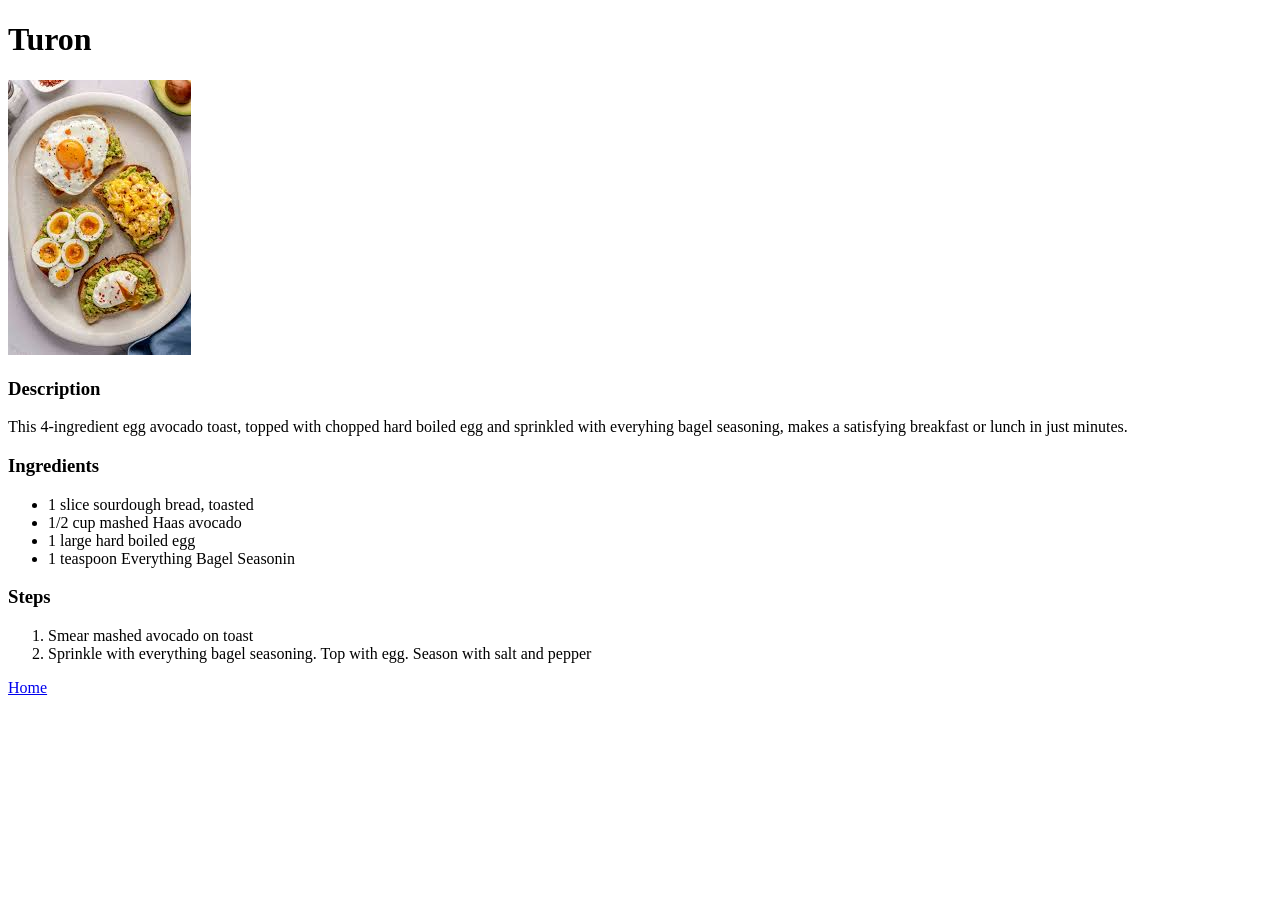
==== recipes/egg-avocado-toast.html @ 4c08907d "Create egg-avocado-toast recipe page The page was created and populated with the ingridient, steps, " ====
<!DOCTYPE html>
<html lang="en">
<head>
    <meta charset="UTF-8">
    <meta name="viewport" content="width=device-width, initial-scale=1.0">
    <title>Egg Avocado Toast</title>
</head>
<body>
    <h1>Turon</h1>
    <img src="egg-avocado-toast.jpeg" alt="image of egg avocado toast">
    <h3>Description</h3>
    <p>This 4-ingredient egg avocado toast, topped with chopped hard boiled egg and sprinkled with everyhing bagel seasoning, makes a satisfying breakfast or lunch in just minutes.</p>    
    <h3>Ingredients</h3>
    <ul>
        <li>1 slice sourdough bread, toasted </li>
        <li>1/2 cup mashed Haas avocado</li>
        <li>1 large hard boiled egg</li>
        <li>1 teaspoon Everything Bagel Seasonin</li>
    </ul>
    <h3>Steps</h3>
    <ol>
        <li>Smear mashed avocado on toast</li>
        <li>Sprinkle with everything bagel seasoning. Top with egg. Season with salt and pepper</li>
    </ol>
    <a href="../index.html">Home</a>
    
</body>
</html>
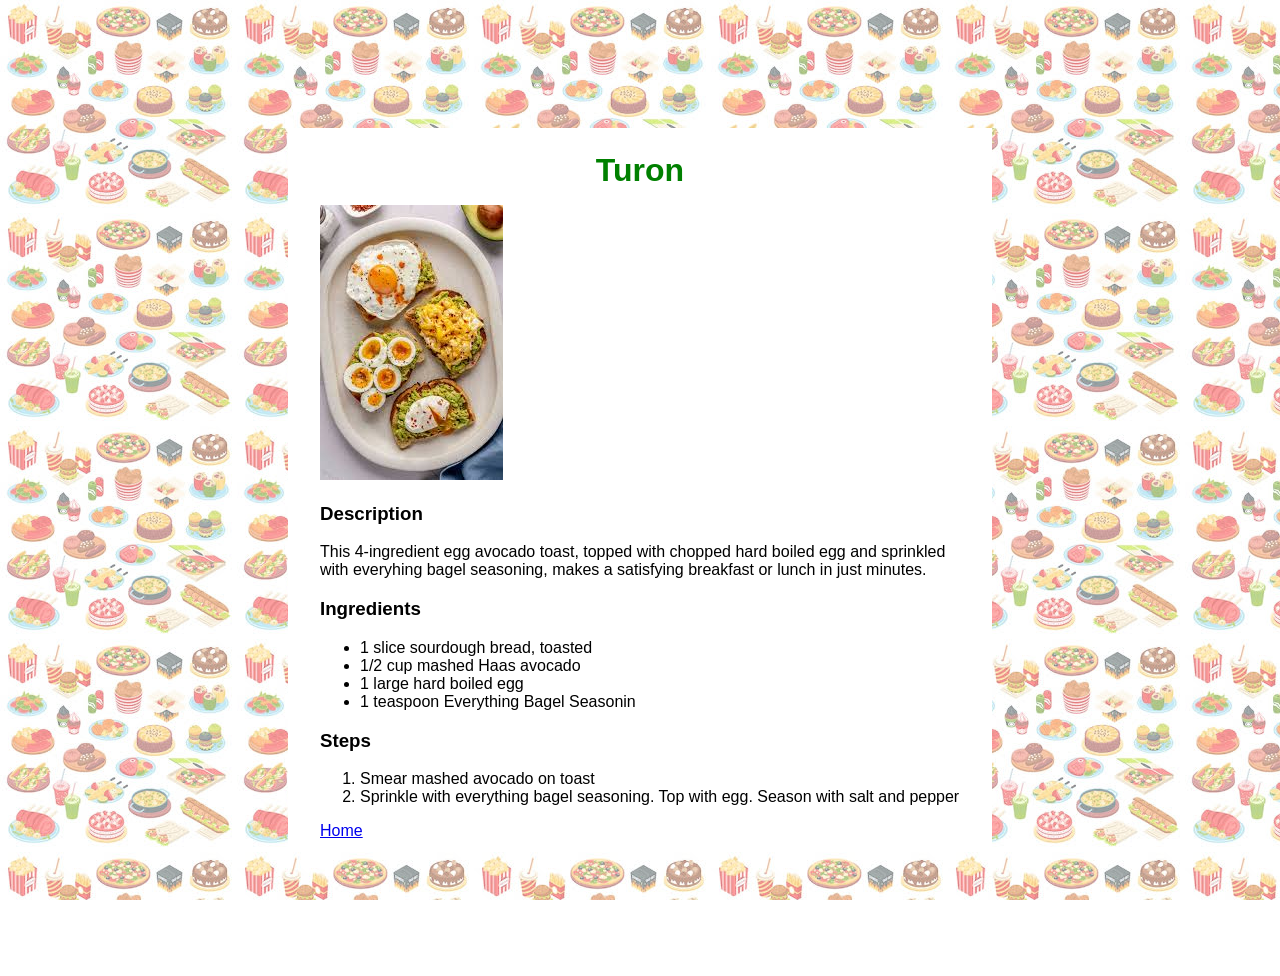
==== commit ab2ed9d3: "Add thesame external styling to egg advocado recipe" ====
--- a/recipes/egg-avocado-toast.html
+++ b/recipes/egg-avocado-toast.html
@@ -3,26 +3,32 @@
 <head>
     <meta charset="UTF-8">
     <meta name="viewport" content="width=device-width, initial-scale=1.0">
+    <link rel="stylesheet" href="../style.css">
     <title>Egg Avocado Toast</title>
 </head>
 <body>
-    <h1>Turon</h1>
-    <img src="egg-avocado-toast.jpeg" alt="image of egg avocado toast">
-    <h3>Description</h3>
-    <p>This 4-ingredient egg avocado toast, topped with chopped hard boiled egg and sprinkled with everyhing bagel seasoning, makes a satisfying breakfast or lunch in just minutes.</p>    
-    <h3>Ingredients</h3>
-    <ul>
-        <li>1 slice sourdough bread, toasted </li>
-        <li>1/2 cup mashed Haas avocado</li>
-        <li>1 large hard boiled egg</li>
-        <li>1 teaspoon Everything Bagel Seasonin</li>
-    </ul>
-    <h3>Steps</h3>
-    <ol>
-        <li>Smear mashed avocado on toast</li>
-        <li>Sprinkle with everything bagel seasoning. Top with egg. Season with salt and pepper</li>
-    </ol>
-    <a href="../index.html">Home</a>
+    <div class="bg-image"></div>
+    <div class="center-items">
+        <h1>Turon</h1>
+        <img src="../images/egg-avocado-toast.jpeg" alt="image od egg-avocado-toast">
+        <h3>Description</h3>
+        <p>This 4-ingredient egg avocado toast, topped with chopped hard boiled egg and sprinkled with everyhing bagel seasoning, makes a satisfying breakfast or lunch in just minutes.</p>    
+        <h3>Ingredients</h3>
+        <ul>
+            <li>1 slice sourdough bread, toasted </li>
+            <li>1/2 cup mashed Haas avocado</li>
+            <li>1 large hard boiled egg</li>
+            <li>1 teaspoon Everything Bagel Seasonin</li>
+        </ul>
+        <h3>Steps</h3>
+        <ol>
+            <li>Smear mashed avocado on toast</li>
+            <li>Sprinkle with everything bagel seasoning. Top with egg. Season with salt and pepper</li>
+        </ol>
+        <a href="../index.html">Home</a>
+    </div>
+
+ 
     
 </body>
 </html>
--- a/style.css
+++ b/style.css
@@ -0,0 +1,30 @@
+html, body{  
+    margin: 0;
+    padding: 0;
+    font-family: 'Segoe UI', Tahoma, Geneva, Verdana, sans-serif;
+}
+.bg-image{
+    z-index: -1;
+    height: 100vh;
+    width: 100vw;
+    position: fixed;
+    top: 0;
+    left: 0;
+    background-image: url(images/background.jpeg);
+    opacity: 0.5;
+}
+.center-items{
+    z-index:1 ;
+    margin: 10% auto;
+    padding: 8px 32px;
+    width: 50%;
+   
+    position: relative;
+    background-color: white;
+}
+h1{
+    padding: 8px;
+    margin: 8px;
+    color: green;
+    text-align: center;    
+}
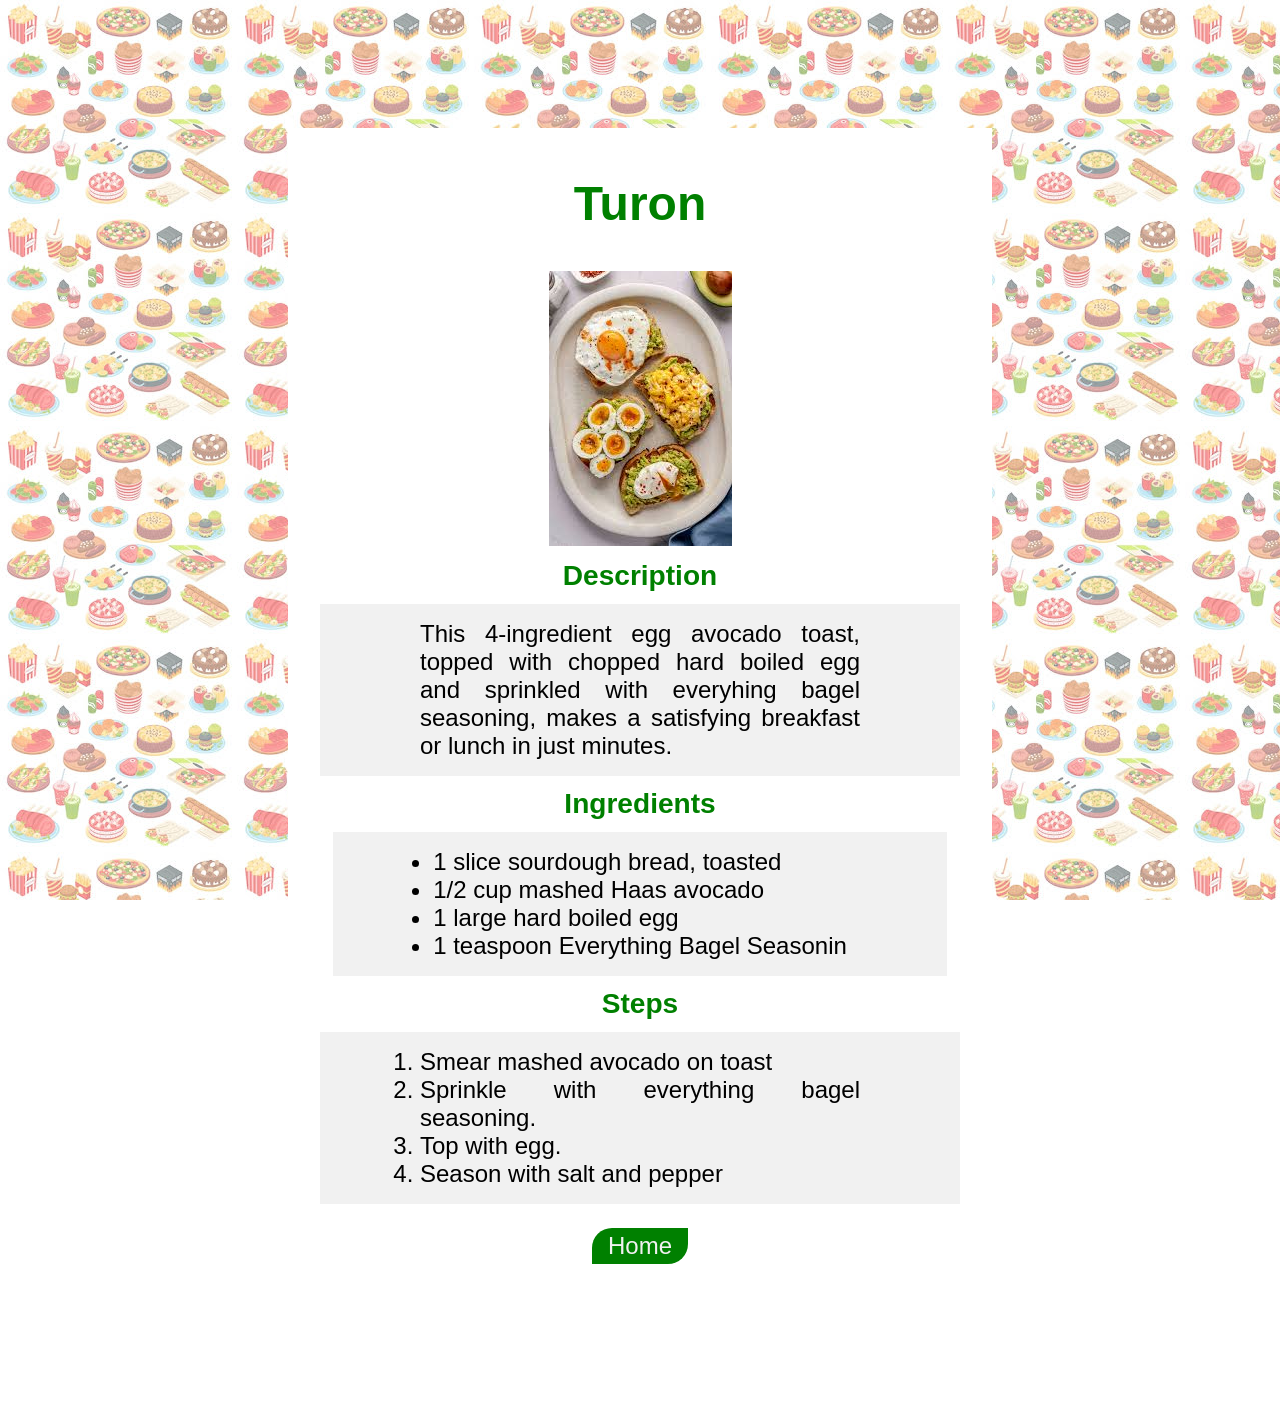
==== commit 9862eade: "Add stylesheet to recipe egg advocado" ====
--- a/recipes/egg-avocado-toast.html
+++ b/recipes/egg-avocado-toast.html
@@ -4,7 +4,7 @@
     <meta charset="UTF-8">
     <meta name="viewport" content="width=device-width, initial-scale=1.0">
     <link rel="stylesheet" href="../style.css">
-    <title>Egg Avocado Toast</title>
+    <title>Home|Egg Avocado Toast</title>
 </head>
 <body>
     <div class="bg-image"></div>
@@ -14,17 +14,19 @@
         <h3>Description</h3>
         <p>This 4-ingredient egg avocado toast, topped with chopped hard boiled egg and sprinkled with everyhing bagel seasoning, makes a satisfying breakfast or lunch in just minutes.</p>    
         <h3>Ingredients</h3>
-        <ul>
+        <ul class="center-list">
             <li>1 slice sourdough bread, toasted </li>
             <li>1/2 cup mashed Haas avocado</li>
             <li>1 large hard boiled egg</li>
             <li>1 teaspoon Everything Bagel Seasonin</li>
         </ul>
         <h3>Steps</h3>
-        <ol>
+        <ol class="center-list">
             <li>Smear mashed avocado on toast</li>
-            <li>Sprinkle with everything bagel seasoning. Top with egg. Season with salt and pepper</li>
-        </ol>
+            <li>Sprinkle with everything bagel seasoning. 
+            <li>Top with egg.</li> 
+            <li>Season with salt and pepper</li>
+        </ol><br>
         <a href="../index.html">Home</a>
     </div>
 
--- a/style.css
+++ b/style.css
@@ -1,6 +1,7 @@
 html, body{  
     margin: 0;
     padding: 0;
+    font-size: 24px;
     font-family: 'Segoe UI', Tahoma, Geneva, Verdana, sans-serif;
 }
 .bg-image{
@@ -21,10 +22,44 @@
    
     position: relative;
     background-color: white;
+    text-align: center;
 }
-h1{
+h1,
+h3{
     padding: 8px;
-    margin: 8px;
     color: green;
-    text-align: center;    
+    text-align: center;
+    font-weight: bolder;  
+}
+h3{
+    margin: -20px;
+}
+img{
+    margin-bottom: 20px;
+}
+p{
+    padding: 16px 100px;
+    background-color: rgb(241, 241, 241);
+    text-align: justify;
+}
+a{
+    display: inline-block;
+    padding: 4px 16px;
+    background-color: green;
+    color: rgb(241, 241, 241);
+    border-top-left-radius: 20px;
+    border-bottom-right-radius: 20px;
+    text-decoration: none;
+    margin-bottom: 20px;
+}
+a:hover{
+    background-color: rgb(241, 241, 241);
+    color: green;
+}
+ul.center-list,
+ol.center-list{
+    display: inline-block;
+    text-align: justify ;
+    background-color: rgb(241, 241, 241);
+    padding: 16px 100px;
 }
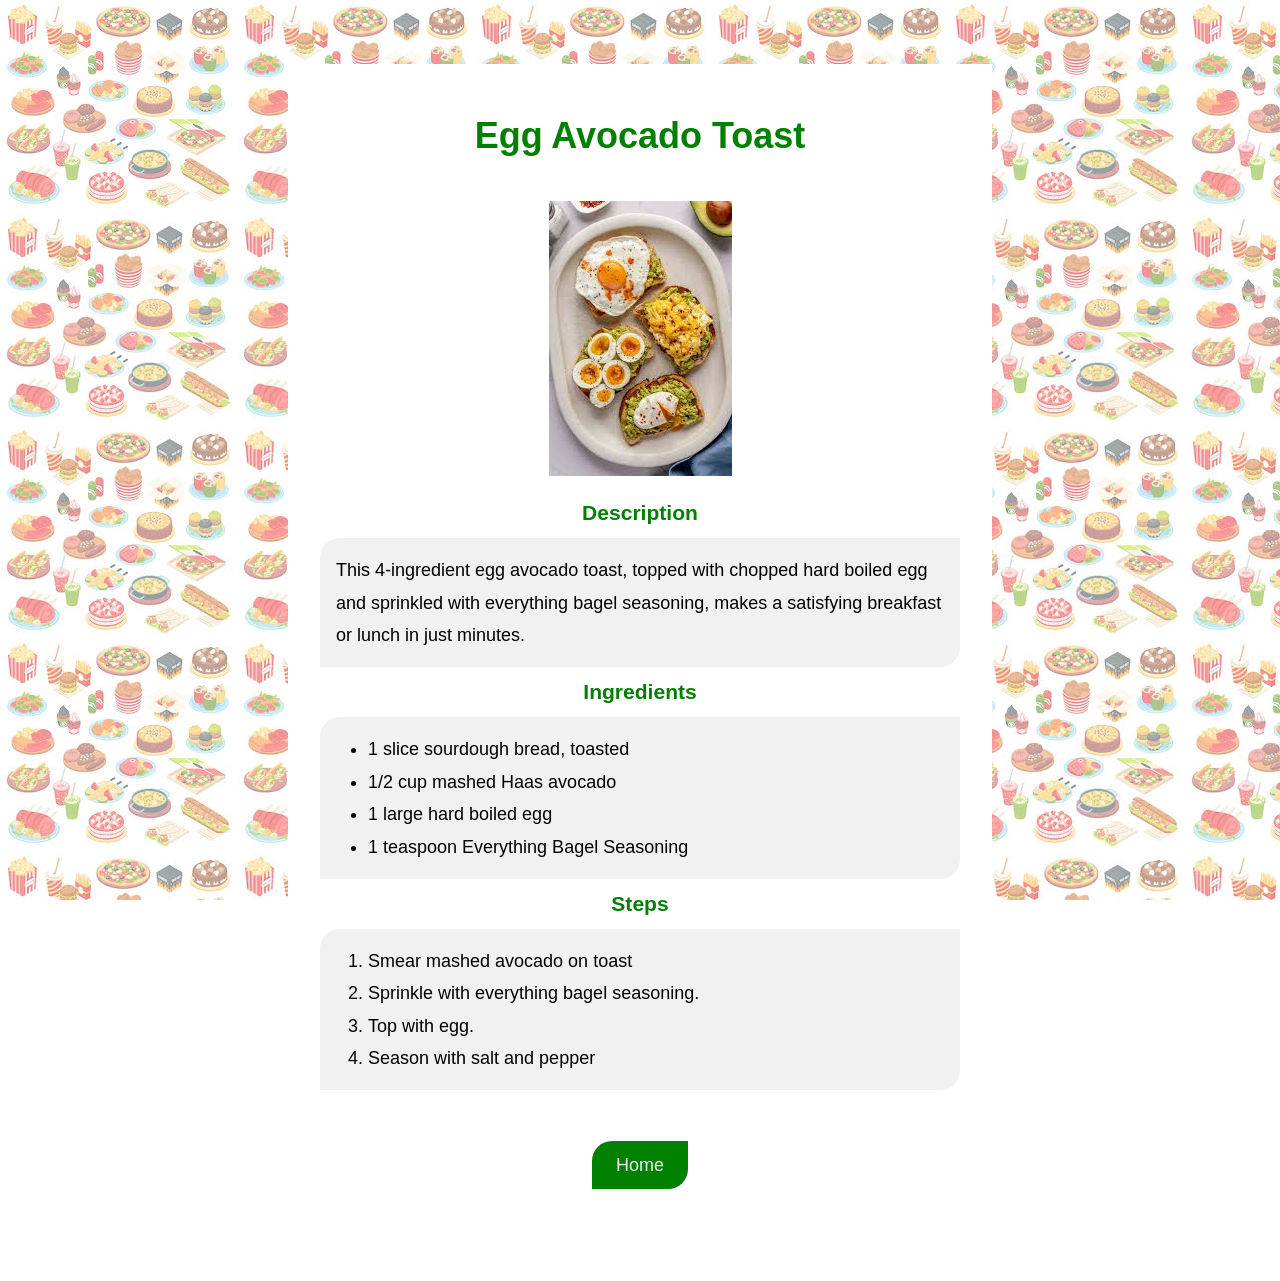
==== commit ab46a4bb: "Fix type error on egg-avocado-page" ====
--- a/recipes/egg-avocado-toast.html
+++ b/recipes/egg-avocado-toast.html
@@ -9,16 +9,16 @@
 <body>
     <div class="bg-image"></div>
     <div class="center-items">
-        <h1>Turon</h1>
+        <h1>Egg Avocado Toast</h1>
         <img src="../images/egg-avocado-toast.jpeg" alt="image od egg-avocado-toast">
         <h3>Description</h3>
-        <p>This 4-ingredient egg avocado toast, topped with chopped hard boiled egg and sprinkled with everyhing bagel seasoning, makes a satisfying breakfast or lunch in just minutes.</p>    
+        <p>This 4-ingredient egg avocado toast, topped with chopped hard boiled egg and sprinkled with everything bagel seasoning, makes a satisfying breakfast or lunch in just minutes.</p>    
         <h3>Ingredients</h3>
         <ul class="center-list">
             <li>1 slice sourdough bread, toasted </li>
             <li>1/2 cup mashed Haas avocado</li>
             <li>1 large hard boiled egg</li>
-            <li>1 teaspoon Everything Bagel Seasonin</li>
+            <li>1 teaspoon Everything Bagel Seasoning</li>
         </ul>
         <h3>Steps</h3>
         <ol class="center-list">
--- a/style.css
+++ b/style.css
@@ -1,8 +1,9 @@
 html, body{  
     margin: 0;
     padding: 0;
-    font-size: 24px;
+    font-size: 18px;
     font-family: 'Segoe UI', Tahoma, Geneva, Verdana, sans-serif;
+    line-height: 1.8;
 }
 .bg-image{
     z-index: -1;
@@ -16,13 +17,13 @@
 }
 .center-items{
     z-index:1 ;
-    margin: 10% auto;
+    margin: 5% auto;
     padding: 8px 32px;
     width: 50%;
-   
     position: relative;
     background-color: white;
     text-align: center;
+    overflow: hidden;
 }
 h1,
 h3{
@@ -38,13 +39,15 @@
     margin-bottom: 20px;
 }
 p{
-    padding: 16px 100px;
+    padding: 16px;
     background-color: rgb(241, 241, 241);
-    text-align: justify;
+    text-align: left;
+    border-top-left-radius: 20px;
+    border-bottom-right-radius: 20px;
 }
 a{
     display: inline-block;
-    padding: 4px 16px;
+    padding: 8px 24px;
     background-color: green;
     color: rgb(241, 241, 241);
     border-top-left-radius: 20px;
@@ -58,8 +61,9 @@
 }
 ul.center-list,
 ol.center-list{
-    display: inline-block;
-    text-align: justify ;
+    text-align: left;
     background-color: rgb(241, 241, 241);
-    padding: 16px 100px;
+    padding: 16px 48px;
+    border-top-left-radius: 20px;
+    border-bottom-right-radius: 20px;    
 }
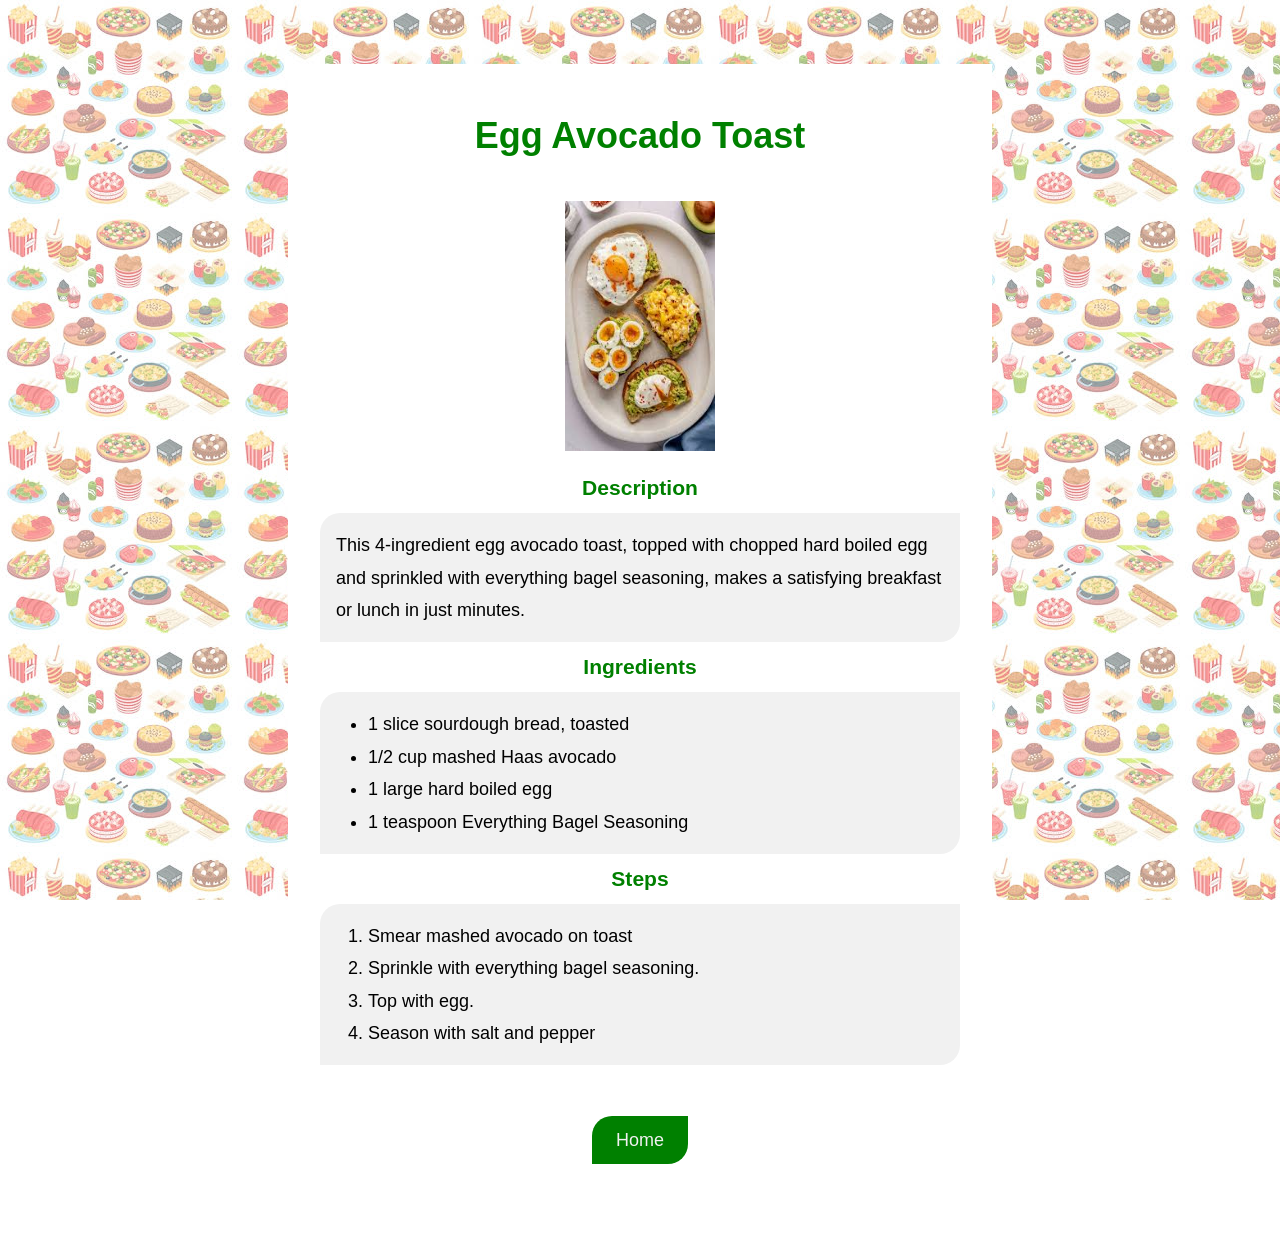
==== commit 4b2642fc: "Add height and width to pages Utilizing good practices of adding height and width to prevent the ima" ====
--- a/recipes/egg-avocado-toast.html
+++ b/recipes/egg-avocado-toast.html
@@ -10,7 +10,7 @@
     <div class="bg-image"></div>
     <div class="center-items">
         <h1>Egg Avocado Toast</h1>
-        <img src="../images/egg-avocado-toast.jpeg" alt="image od egg-avocado-toast">
+        <img src="../images/egg-avocado-toast.jpeg" alt="image od egg-avocado-toast" height="250px" width="150x">
         <h3>Description</h3>
         <p>This 4-ingredient egg avocado toast, topped with chopped hard boiled egg and sprinkled with everything bagel seasoning, makes a satisfying breakfast or lunch in just minutes.</p>    
         <h3>Ingredients</h3>
